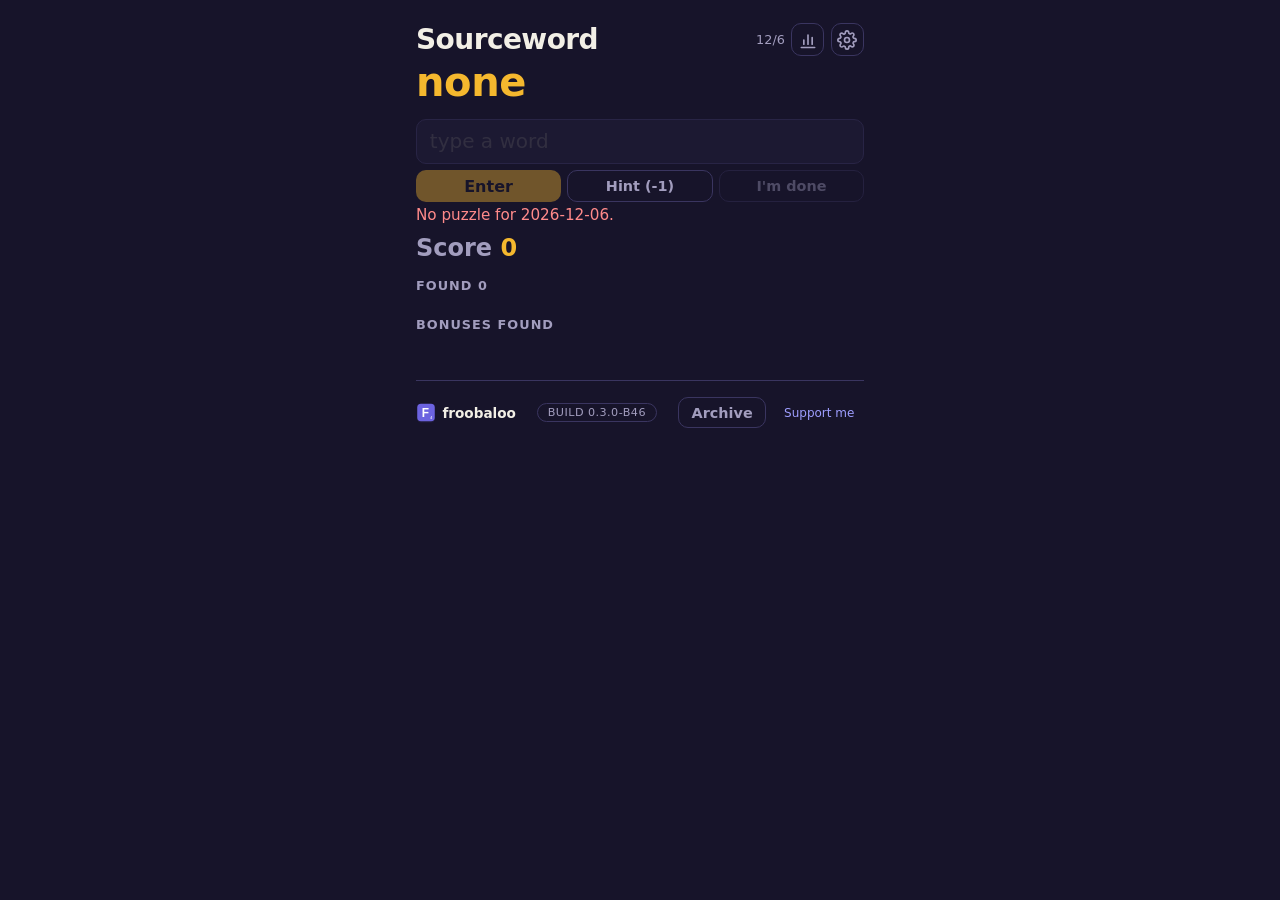
==== index.html @ 879daea0 "Settings icon is a gear (0.3.0-b46) Co-Authored-By: Claude Haiku 5.5 <noreply@anthropic.com> Claude-" ====
<!doctype html>
<html lang="en">
<head>
  <meta charset="utf-8">
  <meta name="viewport" content="width=device-width, initial-scale=1">
  <meta name="theme-color" content="#17142A">
  <title>Sourceword</title>
  <meta name="description" content="Build as many words as you can from today's source word.">
  <meta name="robots" content="noindex">
  <link rel="icon" type="image/svg+xml" href="favicon.svg">
  <meta property="og:title" content="Sourceword">
  <meta property="og:description" content="Build as many words as you can from today's source word.">
  <meta property="og:type" content="website">
  <meta property="og:url" content="https://froobaloo.com/sourceword/">
  <meta property="og:image" content="https://froobaloo.com/sourceword/og.png">
  <meta name="twitter:card" content="summary_large_image">
  <link rel="stylesheet" href="style.css">
</head>
<body>
  <main>
    <header>
      <div class="titlebar">
        <h1>Sourceword</h1>
        <span class="top-right">
          <span id="date" class="date"></span>
          <button type="button" id="stats-btn" class="settings-btn" aria-label="Stats" title="Stats"><svg viewBox="0 0 24 24" width="20" height="20" fill="none" stroke="currentColor" stroke-width="2" stroke-linecap="round" aria-hidden="true"><path d="M4 21h16M7 17v-5M12 17V6M17 17v-8"/></svg></button>
          <button type="button" id="settings-btn" class="settings-btn" aria-label="Settings" title="Settings"><svg viewBox="0 0 24 24" width="20" height="20" fill="none" stroke="currentColor" stroke-width="2" stroke-linecap="round" aria-hidden="true"><circle cx="12" cy="12" r="3"/><path d="M19.4 15a1.65 1.65 0 0 0 .33 1.82l.06.06a2 2 0 0 1 0 2.83 2 2 0 0 1-2.83 0l-.06-.06a1.65 1.65 0 0 0-1.82-.33 1.65 1.65 0 0 0-1 1.51V21a2 2 0 0 1-2 2 2 2 0 0 1-2-2v-.09A1.65 1.65 0 0 0 9 19.4a1.65 1.65 0 0 0-1.82.33l-.06.06a2 2 0 0 1-2.83 0 2 2 0 0 1 0-2.83l.06-.06a1.65 1.65 0 0 0 .33-1.82 1.65 1.65 0 0 0-1.51-1H3a2 2 0 0 1-2-2 2 2 0 0 1 2-2h.09A1.65 1.65 0 0 0 4.6 9a1.65 1.65 0 0 0-.33-1.82l-.06-.06a2 2 0 0 1 0-2.83 2 2 0 0 1 2.83 0l.06.06a1.65 1.65 0 0 0 1.82.33H9a1.65 1.65 0 0 0 1-1.51V3a2 2 0 0 1 2-2 2 2 0 0 1 2 2v.09a1.65 1.65 0 0 0 1 1.51 1.65 1.65 0 0 0 1.82-.33l.06-.06a2 2 0 0 1 2.83 0 2 2 0 0 1 0 2.83l-.06.06a1.65 1.65 0 0 0-.33 1.82V9a1.65 1.65 0 0 0 1.51 1H21a2 2 0 0 1 2 2 2 2 0 0 1-2 2h-.09a1.65 1.65 0 0 0-1.51 1z"/></svg></button>
        </span>
      </div>
      <p class="source"><strong id="source"></strong></p>
    </header>

    <section id="results" hidden>
      <p class="result-kicker">Day complete</p>
      <div class="result-top">
        <p class="result-score"><strong id="res-score">0</strong><span>points</span></p>
        <p class="result-line" id="res-rank"></p>
      </div>
      <p class="result-line" id="res-core"></p>
      <p class="result-line" id="res-time"></p>
      <a id="next-game" class="next-game" href="https://froobaloo.com/wordsummit/">Next game: Wordsummit →</a>
      <button type="button" id="share-btn" class="share-btn">Share spoiler-free result</button>
      <p class="share-actions"><span id="share-note" class="muted-note" aria-live="polite"></span></p>
      <pre id="share-text" class="share"></pre>
    </section>


    <form id="guess-form" autocomplete="off">
      <div class="guess-field">
        <div class="guess-mirror" id="guess-mirror" aria-hidden="true"></div>
        <input id="guess" type="text" inputmode="text" autocapitalize="off" autocorrect="off" spellcheck="false" autofocus aria-label="Your word" placeholder="Type a word">
      </div>
      <button type="submit">Enter</button>
      <button type="button" id="hint" class="secondary" data-tip="Reveal the next letter at the cost of 1 point!">Hint (-1)</button>
      <button type="button" id="finish" class="secondary tip-end" data-tip="Clicking done will end your day with your current points total!">I'm done</button>
    </form>

    <div id="tip" class="tip" role="status" hidden>
      <p id="tip-text"></p>
      <button type="button" id="tip-ok">Got it</button>
    </div>
    <p id="message" role="status" aria-live="polite"></p>
    <div id="toasts" class="toasts" aria-live="polite"></div>

    <dialog id="done-confirm" class="howto" aria-labelledby="done-title">
      <div class="howto-head">
        <h2 id="done-title">End your day?</h2>
      </div>
      <p id="done-text"></p>
      <div class="howto-nav">
        <button type="button" id="done-cancel" class="secondary">Keep playing</button>
        <button type="button" id="done-ok">End day</button>
      </div>
    </dialog>

    <section>
      <div class="score-row">
        <p class="score">Score <strong id="score">0</strong></p>
        <p class="rank" id="rank"></p>
        <p class="timer" id="timer" aria-live="off"></p>
      </div>
      <div class="found-head">
        <h2>Found <span id="count">0</span></h2>
        <p class="lengths" id="lengths"></p>
      </div>
      <ul id="found" class="chips"></ul>
      <h2 id="bonus-head">Bonuses Found</h2>
      <ul id="bonuses" class="chips"></ul>
    </section>

    <section id="stats" hidden>
      <h2>Stats</h2>
      <dl class="stat-grid">
        <div><dt>Played</dt><dd id="stat-played">0</dd></div>
        <div><dt>Current streak</dt><dd id="stat-streak">0</dd></div>
        <div><dt>Best streak</dt><dd id="stat-best">0</dd></div>
        <div><dt>Best score</dt><dd id="stat-best-score">0</dd></div>
      </dl>
      <h3>Achievements</h3>
      <ul id="ach-list" class="ach-list"></ul>
      <p id="ach-empty" class="muted">None yet. Find a word to start.</p>
    </section>

    <section id="debug" hidden>
      <h2>Test view</h2>
      <p id="debug-summary" class="debug-summary"></p>
      <p class="debug-actions">
        <button type="button" id="reveal" class="secondary">Show all words</button>
        <button type="button" id="reset" class="secondary">Reset today</button>
      </p>
      <div id="debug-words"></div>
    </section>

    <dialog id="settings" class="howto" aria-labelledby="settings-title">
      <div class="howto-head">
        <h2 id="settings-title">Settings</h2>
        <button type="button" id="settings-close" class="secondary">Close</button>
      </div>
      <div class="setting">
        <span class="setting-label">Mode</span>
        <div class="goal" role="group" aria-label="Mode">
          <button type="button" class="seg" id="mode-normal" aria-pressed="true">Normal</button>
          <button type="button" class="seg" id="mode-hard" aria-pressed="false">Hard</button>
        </div>
      </div>
      <div class="setting">
        <span class="setting-label">Goal</span>
        <div class="goal" role="group" aria-label="Goal">
          <button type="button" class="seg" id="goal-all" aria-pressed="true">All words</button>
          <button type="button" class="seg" id="goal-ten" aria-pressed="false">10 per length</button>
        </div>
      </div>
      <p class="muted">Your first word locks today's mode. Goal changes apply right away.</p>
    </dialog>

    <dialog id="welcome" class="howto" aria-labelledby="welcome-title">
      <div class="howto-head">
        <h2 id="welcome-title">Welcome to Sourceword</h2>
      </div>
      <p>Find all the words that can be made from the letters in the source word to get the highest score for the day!</p>
      <div class="howto-nav">
        <span></span>
        <button type="button" id="welcome-ok">Let's play</button>
      </div>
    </dialog>

    <dialog id="archive" class="howto" aria-labelledby="archive-title">
      <div class="howto-head">
        <h2 id="archive-title">Archive</h2>
        <button type="button" id="archive-close" class="secondary">Close</button>
      </div>
      <p class="muted">Past puzzles. Each one plays the same as today and keeps its own result.</p>
      <ul id="archive-list" class="archive-list"></ul>
    </dialog>

    <footer>
      <a class="brand" href="https://froobaloo.com/"><img class="brand-mark" src="froobaloo-mark.svg" alt="" width="20" height="20">froobaloo</a>
      <span class="build" id="build"></span>
      <span class="footer-right">
        <button type="button" id="archive-btn" class="secondary admin-toggle">Archive</button>
        <a class="secondary admin-toggle btn-link" href="https://ko-fi.com/jeremyt37" target="_blank" rel="noopener">Support me</a>
      </span>
    </footer>
  </main>
  <script src="/kit/froobaloo.js"></script>
  <script src="app.js"></script>
</body>
</html>
---- style.css ----
/* Sourceword: dark ink palette, matching the Froobaloo hub theme (#17142A). */
:root {
  --bg: #17142A;
  --surface: #221E3A;
  --line: #3A3560;
  --fg: #F2EFE6;
  --muted: #A29DBE;
  --tile: #FFFBEA;
  --tile-ink: #1E1B2E;
  --accent: #F5B82E;
  --good: #7FD6A8;
  --bad: #FF8A8A;
  color-scheme: dark;
}

body {
  margin: 0;
  background: var(--bg);
  color: var(--fg);
  font-family: system-ui, -apple-system, "Segoe UI", sans-serif;
}

main {
  max-width: 28rem;
  margin: 0 auto;
  padding-block: 1.25rem 2rem;
  padding-left: max(16px, env(safe-area-inset-left, 0px));
  padding-right: max(16px, env(safe-area-inset-right, 0px));
}

.date {
  color: var(--muted);
  font-size: 0.8rem;
  white-space: nowrap;
  font-variant-numeric: tabular-nums;
}

.top-right {
  display: flex;
  align-items: center;
  gap: 0.4rem;
  flex: none;
}

.build {
  font-size: 0.7rem;
  letter-spacing: 0.04em;
  text-transform: uppercase;
  color: var(--muted);
  border: 1px solid var(--line);
  border-radius: 999px;
  padding: 0.15rem 0.6rem;
}

.titlebar {
  display: flex;
  justify-content: space-between;
  align-items: center;
  gap: 0.5rem;
  margin-top: 0.2rem;
  flex-wrap: nowrap;
}

h1 {
  margin: 0;
  font-size: 1.75rem;
  white-space: nowrap;
  font-weight: 800;
  letter-spacing: -0.02em;
}

h2 {
  margin: 1rem 0 0.5rem;
  font-size: 0.8rem;
  font-weight: 700;
  letter-spacing: 0.08em;
  text-transform: uppercase;
  color: var(--muted);
}

.source {
  margin: 0;
  color: var(--muted);
}

.source strong {
  display: block;
  color: var(--accent);
  font-size: 2.5rem;
  font-weight: 800;
  letter-spacing: -0.01em;
  line-height: 1.1;
  margin-top: 0.25rem;
  overflow-wrap: anywhere;
}

.source strong span {
  transition: opacity 0.15s ease;
}

.source strong span.used {
  opacity: 0.22;
}

/* Goal toggle, beside the title. */
.goal {
  display: inline-flex;
  flex: none;
  gap: 2px;
  padding: 2px;
  border: 1px solid var(--line);
  border-radius: 999px;
}

.goal .seg {
  background: transparent;
  color: var(--muted);
  border-radius: 999px;
  padding: 0.3rem 0.7rem;
  font-size: 0.78rem;
  font-weight: 600;
  white-space: nowrap;
}

.goal .seg[aria-pressed="true"] {
  background: var(--surface);
  color: var(--fg);
}

/* The word box: a transparent input over a mirror that paints letters not in the source word red. */
.guess-field {
  grid-column: 1 / -1;
  position: relative;
  border: 1px solid var(--line);
  border-radius: 10px;
  background: var(--surface);
}

.guess-field:focus-within {
  outline: 2px solid var(--accent);
  outline-offset: 1px;
}

.guess-field:has(input:disabled) {
  opacity: 0.5;
}

.guess-field input {
  position: relative;
  display: block;
  box-sizing: border-box;
  width: 100%;
  min-width: 0;
  border: 0;
  border-radius: 10px;
  background: transparent;
  color: transparent;
  caret-color: var(--fg);
  font-family: inherit;
}

.guess-mirror {
  position: absolute;
  inset: 0;
  display: flex;
  align-items: center;
  padding: 0.6rem 0.8rem;
  font-size: 1.25rem;
  font-family: inherit;
  white-space: pre;
  overflow: hidden;
  pointer-events: none;
  color: var(--fg);
  text-transform: lowercase;
}

.guess-mirror span.bad {
  color: var(--bad);
}

/* Step tip: one at a time, fixed above the bottom edge. */
.tip {
  margin: 0.75rem 0 0;
  display: flex;
  align-items: center;
  gap: 0.75rem;
  padding: 0.85rem 1rem;
  background: var(--surface);
  border: 1px solid var(--accent);
  border-radius: 14px;
  box-shadow: 0 8px 24px rgba(0, 0, 0, 0.35);
}

.tip[hidden] {
  display: none;
}

.tip p {
  margin: 0;
  flex: 1;
  font-size: 0.95rem;
  line-height: 1.4;
}

.tip button {
  flex: none;
}

form {
  display: grid;
  grid-template-columns: repeat(3, 1fr);
  gap: 0.4rem;
  margin: 0.9rem 0 0.25rem;
}

form input {
  grid-column: 1 / -1;
}

input {
  flex: 1;
  min-width: 0;
  font-size: 1.25rem;
  padding: 0.6rem 0.8rem;
  border: 1px solid var(--line);
  border-radius: 10px;
  background: var(--surface);
  color: var(--fg);
  text-transform: lowercase;
}

input:focus {
  outline: 2px solid var(--accent);
  outline-offset: 1px;
}

input:disabled {
  opacity: 0.5;
}

button {
  font: inherit;
  font-weight: 700;
  font-size: 1rem;
  padding: 0.6rem 1rem;
  border: 0;
  border-radius: 10px;
  background: var(--accent);
  color: var(--bg);
  cursor: pointer;
}

form button {
  flex: none;
  padding: 0.4rem 0.5rem;
}

button:focus-visible {
  outline: 2px solid var(--fg);
  outline-offset: 2px;
}

button:disabled {
  opacity: 0.4;
  cursor: default;
}

button.secondary {
  background: transparent;
  color: var(--muted);
  border: 1px solid var(--line);
  font-weight: 600;
  font-size: 0.9rem;
  padding: 0.4rem 0.8rem;
}

#message {
  min-height: 1.25rem;
  margin: 0;
  color: var(--good);
  font-size: 0.95rem;
}

#message.bad {
  color: var(--bad);
}

/* Score: label and number share one size. */
.score {
  margin: 0.5rem 0 0;
  color: var(--muted);
  font-size: 1.5rem;
  font-weight: 700;
}

.score strong {
  color: var(--accent);
  font-size: inherit;
  font-variant-numeric: tabular-nums;
}

.score-row {
  display: flex;
  align-items: baseline;
  flex-wrap: wrap;
  gap: 0.25rem 0.9rem;
}

.report-btn {
  margin-left: 0.6rem;
  font-size: 0.8rem;
  padding: 0.2rem 0.6rem;
  vertical-align: middle;
}

.report-btn:disabled {
  opacity: 0.6;
}

.toasts {
  position: fixed;
  top: 12px;
  left: 50%;
  transform: translateX(-50%);
  width: min(92vw, 360px);
  display: flex;
  flex-direction: column;
  gap: 8px;
  z-index: 50;
  pointer-events: none;
}

.toast {
  pointer-events: auto;
  display: flex;
  flex-direction: column;
  gap: 2px;
  padding: 0.6rem 0.8rem;
  background: var(--surface);
  color: var(--fg);
  border: 1px solid var(--accent);
  border-radius: 12px;
  box-shadow: 0 6px 20px rgba(0, 0, 0, 0.35);
  cursor: pointer;
  animation: toast-in 0.2s ease-out;
}

.toast strong {
  color: var(--accent);
  font-size: 0.95rem;
}

.toast span {
  color: var(--muted);
  font-size: 0.85rem;
}

@keyframes toast-in {
  from { opacity: 0; transform: translateY(-6px); }
  to { opacity: 1; transform: none; }
}

.ach-list {
  list-style: none;
  padding: 0;
  margin: 0.5rem 0 0;
}

.ach-list li {
  padding: 0.4rem 0;
  border-bottom: 1px solid var(--line);
  font-size: 0.9rem;
}

.ach-list li span {
  color: var(--muted);
}

.settings-btn {
  display: inline-flex;
  align-items: center;
  justify-content: center;
  flex: none;
  padding: 0.35rem;
  background: transparent;
  color: var(--muted);
  border: 1px solid var(--line);
  border-radius: 10px;
}

.settings-btn:hover {
  color: var(--fg);
}

.settings-btn svg {
  width: 20px;
  height: 20px;
  display: block;
}

.setting {
  display: flex;
  flex-wrap: wrap;
  align-items: center;
  justify-content: space-between;
  gap: 0.5rem 0.75rem;
  margin: 0.75rem 0;
}

.setting .goal .seg[aria-pressed="true"] {
  background: var(--accent);
  color: var(--bg);
}

.setting-label {
  font-size: 0.75rem;
  font-weight: 700;
  letter-spacing: 0.08em;
  text-transform: uppercase;
  color: var(--muted);
}

.timer {
  margin: 0;
  color: var(--muted);
  font-size: 0.9rem;
  font-variant-numeric: tabular-nums;
}

.timer:empty {
  display: none;
}

.rank {
  margin: 0;
  color: var(--fg);
  font-size: 1rem;
  font-weight: 700;
}

.rank[hidden] {
  display: none;
}

/* Found heading, with words left to its right. */
.found-head {
  display: flex;
  flex-wrap: wrap;
  align-items: baseline;
  gap: 0.25rem 0.75rem;
  margin: 1rem 0 0.5rem;
}

.found-head h2 {
  margin: 0;
}

.countdown {
  margin: 0;
  font-size: 0.95rem;
  font-weight: 700;
  color: var(--fg);
  font-variant-numeric: tabular-nums;
}

.countdown[hidden] {
  display: none;
}

.lengths {
  margin: 0;
  color: var(--muted);
  font-size: 0.8rem;
  font-weight: 700;
  letter-spacing: 0.08em;
  text-transform: uppercase;
  font-variant-numeric: tabular-nums;
}

.lengths[hidden] {
  display: none;
}

.chips {
  list-style: none;
  padding: 0;
  margin: 0;
  display: flex;
  flex-wrap: wrap;
  gap: 0.4rem;
  min-width: 0;
}

.chips li {
  background: var(--tile);
  color: var(--tile-ink);
  border-radius: 8px;
  padding: 0.25rem 0.55rem;
  font-size: 0.9rem;
  font-variant-numeric: tabular-nums;
}

/* Bonus slots: hollow until earned, then filled orange. */
#bonuses li {
  background: transparent;
  color: var(--accent);
  border: 1px solid var(--accent);
}

#bonuses li.filled {
  background: var(--accent);
  color: var(--bg);
}

footer {
  margin-top: 2.5rem;
  padding-top: 1rem;
  border-top: 1px solid var(--line);
  font-size: 0.85rem;
  display: flex;
  flex-wrap: wrap;
  justify-content: space-between;
  align-items: center;
  gap: 0.75rem;
}

.brand {
  display: inline-flex;
  align-items: center;
  gap: 0.4rem;
  color: var(--fg);
  text-decoration: none;
  font-weight: 700;
}

.brand-mark {
  width: 20px;
  height: 20px;
}

.btn-link {
  text-decoration: none;
  display: inline-flex;
  align-items: center;
}

.brand:hover {
  color: var(--fg);
}

.admin-toggle {
  font-size: 0.75rem;
  padding: 0.3rem 0.6rem;
}

/* Mode row, under the source word. */
.mode-row {
  display: flex;
  flex-wrap: wrap;
  align-items: center;
  justify-content: space-between;
  gap: 0.5rem 0.6rem;
  margin-top: 0.6rem;
}

.mode-group {
  display: flex;
  align-items: center;
  gap: 0.6rem;
}

.mode-label {
  font-size: 0.75rem;
  font-weight: 700;
  letter-spacing: 0.08em;
  text-transform: uppercase;
  color: var(--muted);
}

.footer-right {
  display: flex;
  flex-wrap: wrap;
  align-items: center;
  gap: 0.5rem;
}

/* Result card, shown when the day is finished. */
#results {
  margin-top: 1.5rem;
  padding: 1rem;
  background: var(--surface);
  border: 1px solid var(--line);
  border-radius: 14px;
}

#results[hidden] {
  display: none;
}

#results h2 {
  margin-top: 0;
}

.result-score {
  margin: 0.25rem 0 0;
  font-size: 2.6rem;
  font-weight: 800;
  color: var(--accent);
  font-variant-numeric: tabular-nums;
}

.result-score span {
  margin-left: 0.4rem;
  font-size: 1rem;
  font-weight: 600;
  color: var(--muted);
}

.result-line {
  margin: 0.25rem 0 0;
  font-weight: 600;
}

/* How to play dialog. */
.howto {
  width: min(26rem, calc(100% - 2rem));
  max-height: 90vh;
  padding: 1.25rem;
  background: var(--surface);
  color: var(--fg);
  border: 1px solid var(--line);
  border-radius: 16px;
}

.howto::backdrop {
  background: rgba(10, 8, 20, 0.7);
}

.howto-head {
  display: flex;
  justify-content: space-between;
  align-items: center;
  gap: 0.5rem;
}

.howto-head h2 {
  margin: 0;
}

.howto p {
  margin: 0.5rem 0;
  line-height: 1.5;
}

.howto .muted {
  color: var(--muted);
  font-size: 0.9rem;
}

.tiles {
  display: flex;
  flex-wrap: wrap;
  gap: 0.35rem;
  margin: 0.75rem 0;
}

.tile-letter.used {
  opacity: 0.22;
}

.tile-letter {
  display: inline-flex;
  align-items: center;
  justify-content: center;
  width: 2.2rem;
  height: 2.4rem;
  background: var(--tile);
  color: var(--tile-ink);
  border-radius: 8px;
  font-size: 1.25rem;
  font-weight: 800;
  text-transform: uppercase;
}

.score-table {
  width: 100%;
  border-collapse: collapse;
  margin: 0.5rem 0;
}

.score-table td {
  padding: 0.3rem 0;
  border-bottom: 1px solid var(--line);
}

.score-table td + td {
  text-align: right;
  font-weight: 700;
  color: var(--accent);
}

.ex-msg {
  min-height: 1.25rem;
  color: var(--good);
  font-size: 0.95rem;
}

.howto-score strong {
  color: var(--accent);
}

.howto-nav {
  display: flex;
  align-items: center;
  justify-content: space-between;
  gap: 0.5rem;
  margin-top: 1rem;
}

.howto-dots {
  display: flex;
  gap: 0.35rem;
}

.howto-dots .dot {
  width: 0.5rem;
  height: 0.5rem;
  border-radius: 50%;
  background: var(--line);
}

.howto-dots .dot.on {
  background: var(--accent);
}

/* Admin view: bonus words sit after the core words, in italics. */
#debug-words li.bonus {
  font-style: italic;
}

/* Stats and share. */
#stats {
  margin-top: 1rem;
}

#stats[hidden],
#share-box[hidden] {
  display: none;
}

.stat-grid {
  display: grid;
  grid-template-columns: repeat(2, 1fr);
  gap: 0.6rem;
  margin: 0;
}

.stat-grid div {
  background: var(--surface);
  border-radius: 10px;
  padding: 0.6rem 0.8rem;
}

.stat-grid dt {
  font-size: 0.75rem;
  color: var(--muted);
  letter-spacing: 0.04em;
  text-transform: uppercase;
}

.stat-grid dd {
  margin: 0.15rem 0 0;
  font-size: 1.6rem;
  font-weight: 800;
  font-variant-numeric: tabular-nums;
}

.share {
  background: var(--surface);
  border: 1px solid var(--line);
  border-radius: 10px;
  padding: 0.75rem 0.9rem;
  margin: 0;
  font-family: ui-monospace, SFMono-Regular, Menlo, monospace;
  font-size: 0.9rem;
  line-height: 1.5;
  white-space: pre-wrap;
  overflow-wrap: anywhere;
  color: var(--fg);
}

.share-actions {
  display: flex;
  align-items: center;
  gap: 0.6rem;
  flex-wrap: wrap;
  margin: 0.6rem 0 0;
}

.muted-note {
  color: var(--muted);
  font-size: 0.85rem;
}

/* Admin test view (#debug). Remove before shipping. */
#debug {
  margin-top: 2rem;
  padding-top: 1rem;
  border-top: 1px dashed var(--line);
}

#debug[hidden] {
  display: none;
}

.debug-summary {
  color: var(--muted);
  font-size: 0.85rem;
  line-height: 1.5;
  overflow-wrap: anywhere;
}

.debug-actions {
  display: flex;
  flex-wrap: wrap;
  gap: 0.5rem;
}

#debug-words h3 {
  margin: 1rem 0 0.4rem;
  font-size: 0.8rem;
  font-weight: 600;
  color: var(--fg);
}

#debug-words ul {
  list-style: none;
  padding: 0;
  margin: 0;
  display: flex;
  flex-wrap: wrap;
  gap: 0.3rem;
}

#debug-words li {
  font-size: 0.8rem;
  padding: 0.15rem 0.4rem;
  border-radius: 6px;
  background: var(--surface);
  color: var(--muted);
}

#debug-words li.got {
  background: var(--accent);
  color: var(--bg);
  font-weight: 600;
}

/* Result card at the top of the page, with the share button. */
#results {
  margin: 0.75rem 0 0;
  padding: 1rem;
  background: var(--surface);
  border: 1px solid var(--accent);
  border-radius: 14px;
}

.result-kicker {
  margin: 0;
  font-size: 0.75rem;
  font-weight: 700;
  letter-spacing: 0.08em;
  text-transform: uppercase;
  color: var(--accent);
}

.result-top {
  display: flex;
  align-items: baseline;
  flex-wrap: wrap;
  gap: 0.25rem 0.9rem;
}

.share-btn {
  width: 100%;
  margin-top: 0.75rem;
  padding: 0.85rem 1rem;
  font-size: 1.05rem;
}

#results .share {
  margin-top: 0.75rem;
  font-size: 0.85rem;
}

/* Archive list. */
.archive-list {
  list-style: none;
  margin: 0.75rem 0 0;
  padding: 0;
  max-height: 60vh;
  overflow: auto;
}

.archive-list li + li {
  border-top: 1px solid var(--line);
}

.archive-row {
  display: flex;
  justify-content: space-between;
  align-items: center;
  gap: 0.75rem;
  padding: 0.6rem 0.25rem;
  color: var(--fg);
  text-decoration: none;
}

.archive-row:hover,
.archive-row:focus-visible {
  background: var(--bg);
}

.archive-row .arch-word {
  font-weight: 800;
  text-transform: uppercase;
  color: var(--accent);
}

.archive-row .arch-status {
  font-size: 0.85rem;
  color: var(--muted);
  white-space: nowrap;
}

.next-game {
  display: block;
  margin-top: 0.6rem;
  padding: 0.7rem 1rem;
  text-align: center;
  border: 1px solid var(--line);
  border-radius: 10px;
  color: var(--fg);
  font-weight: 700;
  text-decoration: none;
}

.next-game:hover,
.next-game:focus-visible {
  border-color: var(--accent);
}

/* The most recent guess, highlighted. Kept last so it overrides the bonus styling. */
/* Hover and focus tooltips: the text comes from data-tip. */
[data-tip] {
  position: relative;
}

[data-tip]:hover::after,
[data-tip]:focus-visible::after {
  content: attr(data-tip);
  position: absolute;
  left: 50%;
  bottom: calc(100% + 8px);
  transform: translateX(-50%);
  width: max-content;
  max-width: 240px;
  padding: 0.4rem 0.6rem;
  background: var(--surface);
  color: var(--fg);
  border: 1px solid var(--line);
  border-radius: 8px;
  font-size: 0.8rem;
  font-weight: 500;
  line-height: 1.3;
  letter-spacing: normal;
  text-transform: none;
  white-space: normal;
  text-align: left;
  z-index: 30;
  pointer-events: none;
}

[data-tip].tip-end:hover::after,
[data-tip].tip-end:focus-visible::after {
  left: auto;
  right: 0;
  transform: none;
}

/* Words left unfound, revealed when the day ends. */
.chips li.missed {
  background: transparent;
  color: var(--muted);
  border: 1px dashed var(--line);
  font-style: italic;
}

.chips li.latest {
  background: var(--good);
  color: var(--bg);
}
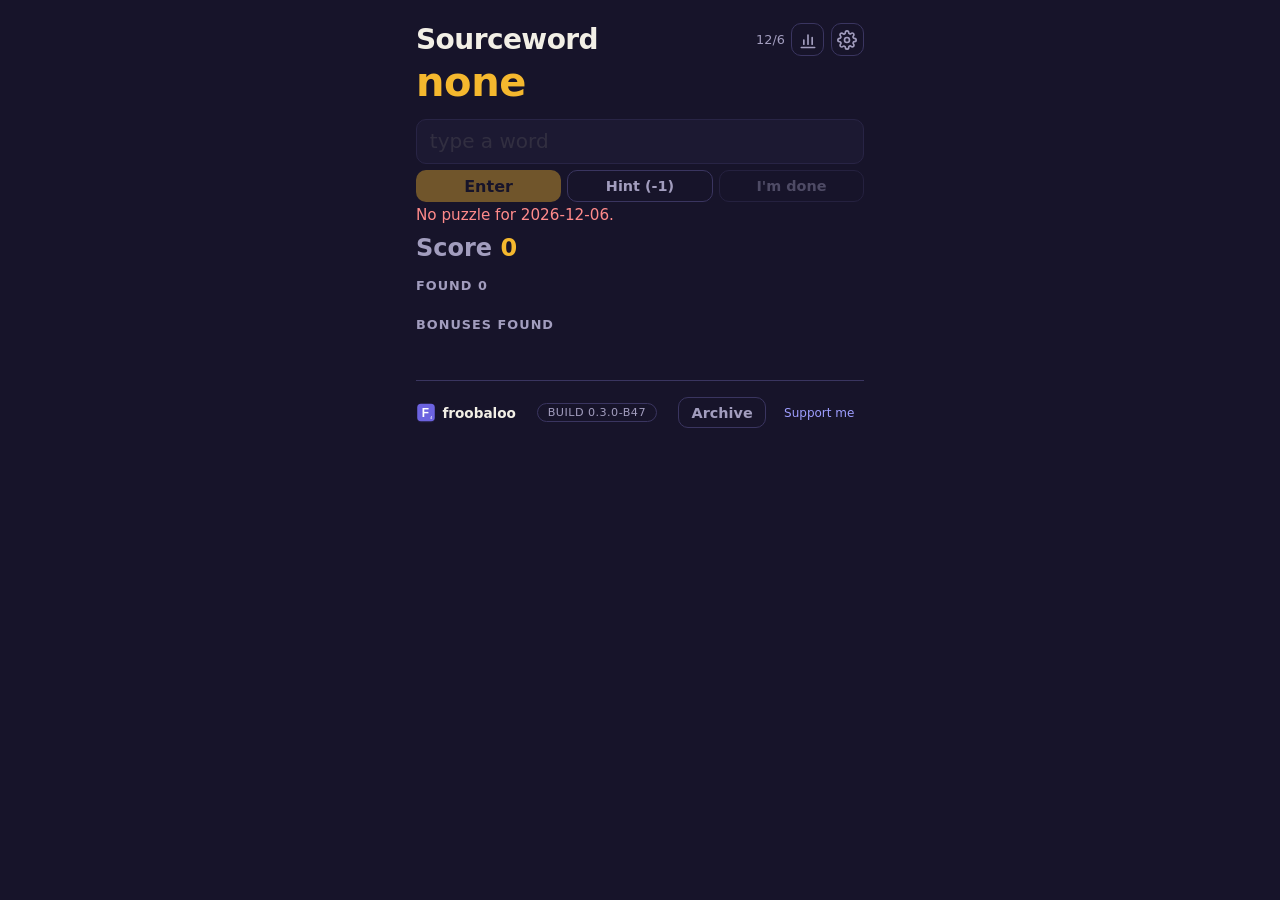
==== commit c2114054: "Daily intro before the first guess: today's word, Max Points and the targets (0.3.0-b47) Co-Authored" ====
--- a/index.html
+++ b/index.html
@@ -133,14 +133,11 @@
       <p class="muted">Your first word locks today's mode. Goal changes apply right away.</p>
     </dialog>
 
-    <dialog id="welcome" class="howto" aria-labelledby="welcome-title">
-      <div class="howto-head">
-        <h2 id="welcome-title">Welcome to Sourceword</h2>
-      </div>
-      <p>Find all the words that can be made from the letters in the source word to get the highest score for the day!</p>
+    <dialog id="welcome" class="howto intro" aria-labelledby="welcome-title">
+      <div id="welcome-body"></div>
       <div class="howto-nav">
         <span></span>
-        <button type="button" id="welcome-ok">Let's play</button>
+        <button type="button" id="welcome-ok">Let's Play</button>
       </div>
     </dialog>
 
--- a/style.css
+++ b/style.css
@@ -1000,3 +1000,33 @@
   background: var(--good);
   color: var(--bg);
 }
+
+/* Daily intro: today's word and targets, shown before the first guess. */
+.intro-kicker {
+  margin: 0;
+  color: var(--muted);
+  font-size: 0.8rem;
+  font-weight: 700;
+  letter-spacing: 0.08em;
+  text-transform: uppercase;
+}
+
+.intro-word {
+  margin: 0.25rem 0 0.5rem;
+  color: var(--accent);
+  font-size: 2.25rem;
+  font-weight: 800;
+  letter-spacing: -0.01em;
+  overflow-wrap: anywhere;
+}
+
+.intro-max {
+  margin: 0 0 0.5rem;
+  font-size: 1.1rem;
+}
+
+.intro-list {
+  margin: 0 0 0.5rem;
+  padding-left: 1.2rem;
+  line-height: 1.6;
+}
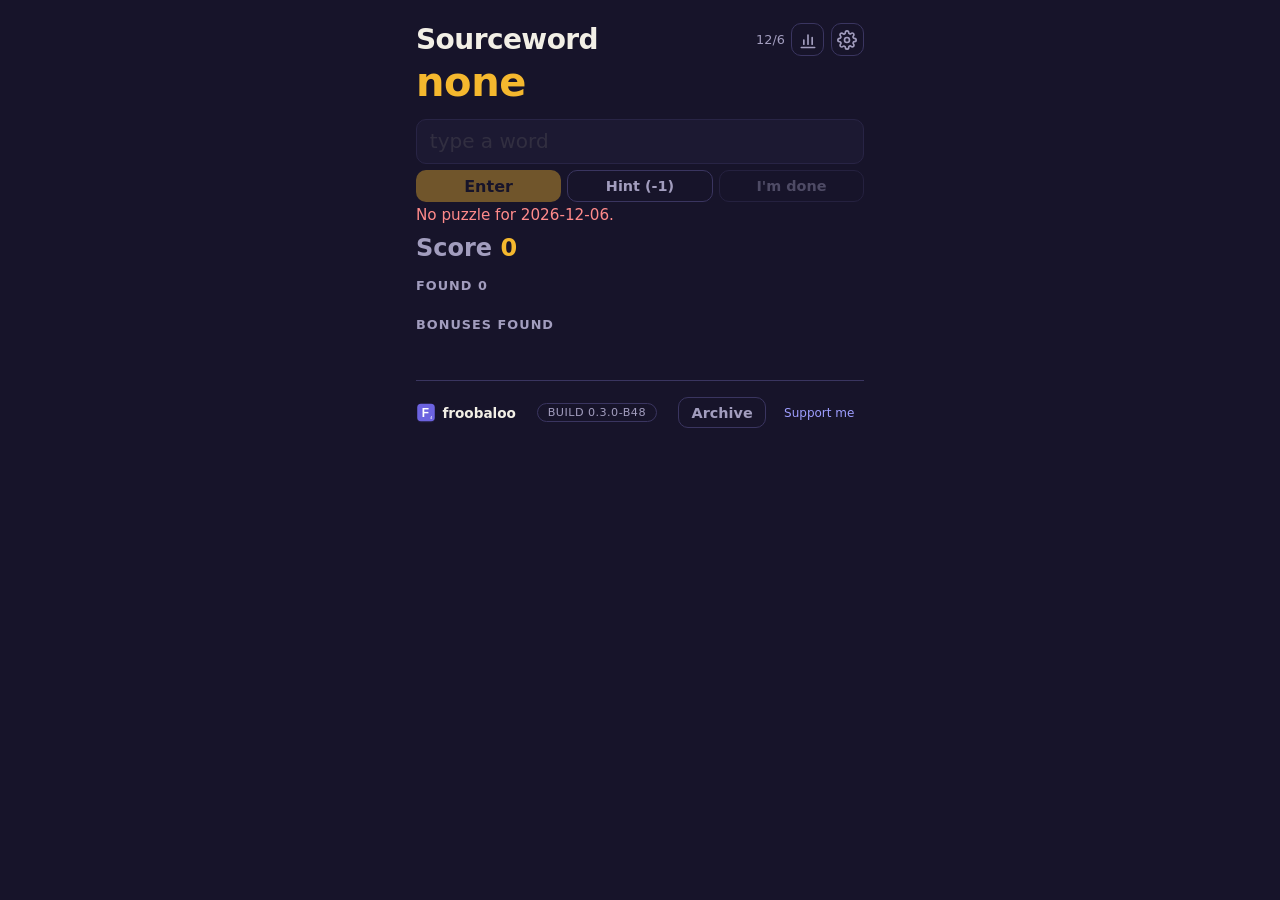
==== commit 14138757: "Core-complete modal: keep playing or end the day (0.3.0-b48) Co-Authored-By: Claude Haiku 5.5 <norep" ====
--- a/index.html
+++ b/index.html
@@ -61,6 +61,17 @@
     </div>
     <p id="message" role="status" aria-live="polite"></p>
     <div id="toasts" class="toasts" aria-live="polite"></div>
+
+    <dialog id="core-modal" class="howto" aria-labelledby="core-title">
+      <div class="howto-head">
+        <h2 id="core-title">All core words found!</h2>
+      </div>
+      <p id="core-text"></p>
+      <div class="howto-nav">
+        <button type="button" id="core-keep" class="secondary">Keep Playing</button>
+        <button type="button" id="core-done">I'm Done</button>
+      </div>
+    </dialog>
 
     <dialog id="done-confirm" class="howto" aria-labelledby="done-title">
       <div class="howto-head">
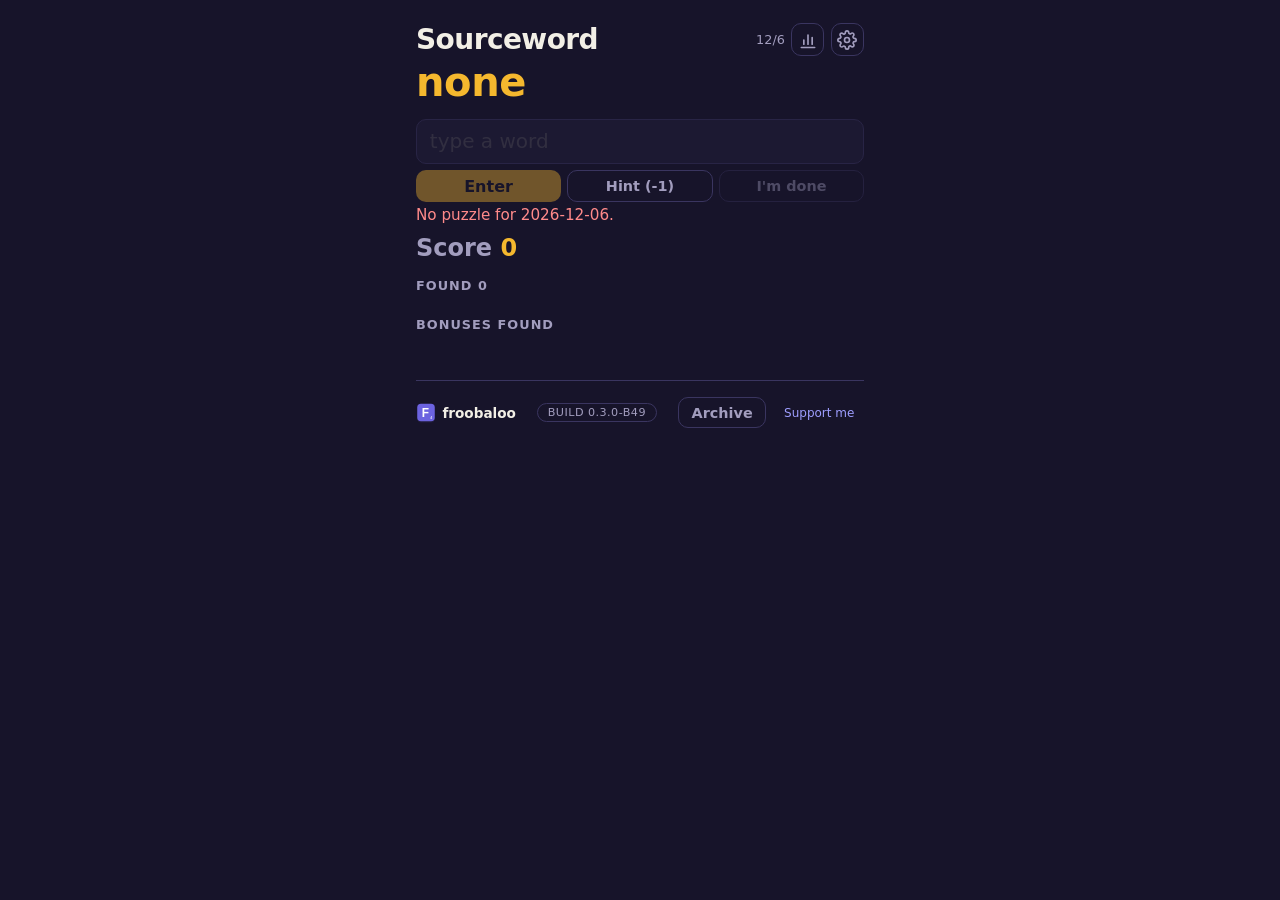
==== commit 054a833e: "Bulleted success message; bonuses for core with no hints (3), all words with no hints (5), and 37 Wo" ====
--- a/index.html
+++ b/index.html
@@ -59,7 +59,7 @@
       <p id="tip-text"></p>
       <button type="button" id="tip-ok">Got it</button>
     </div>
-    <p id="message" role="status" aria-live="polite"></p>
+    <div id="message" role="status" aria-live="polite"></div>
     <div id="toasts" class="toasts" aria-live="polite"></div>
 
     <dialog id="core-modal" class="howto" aria-labelledby="core-title">
--- a/style.css
+++ b/style.css
@@ -285,6 +285,23 @@
   color: var(--bad);
 }
 
+#message p,
+#message ul {
+  margin: 0;
+}
+
+/* Success message: the word on one line, then one bullet per thing it earned. */
+.msg-list {
+  margin: 0.25rem 0 0;
+  padding-left: 1.2rem;
+  text-align: left;
+  list-style: disc;
+}
+
+.msg-list li + li {
+  margin-top: 0.1rem;
+}
+
 /* Score: label and number share one size. */
 .score {
   margin: 0.5rem 0 0;
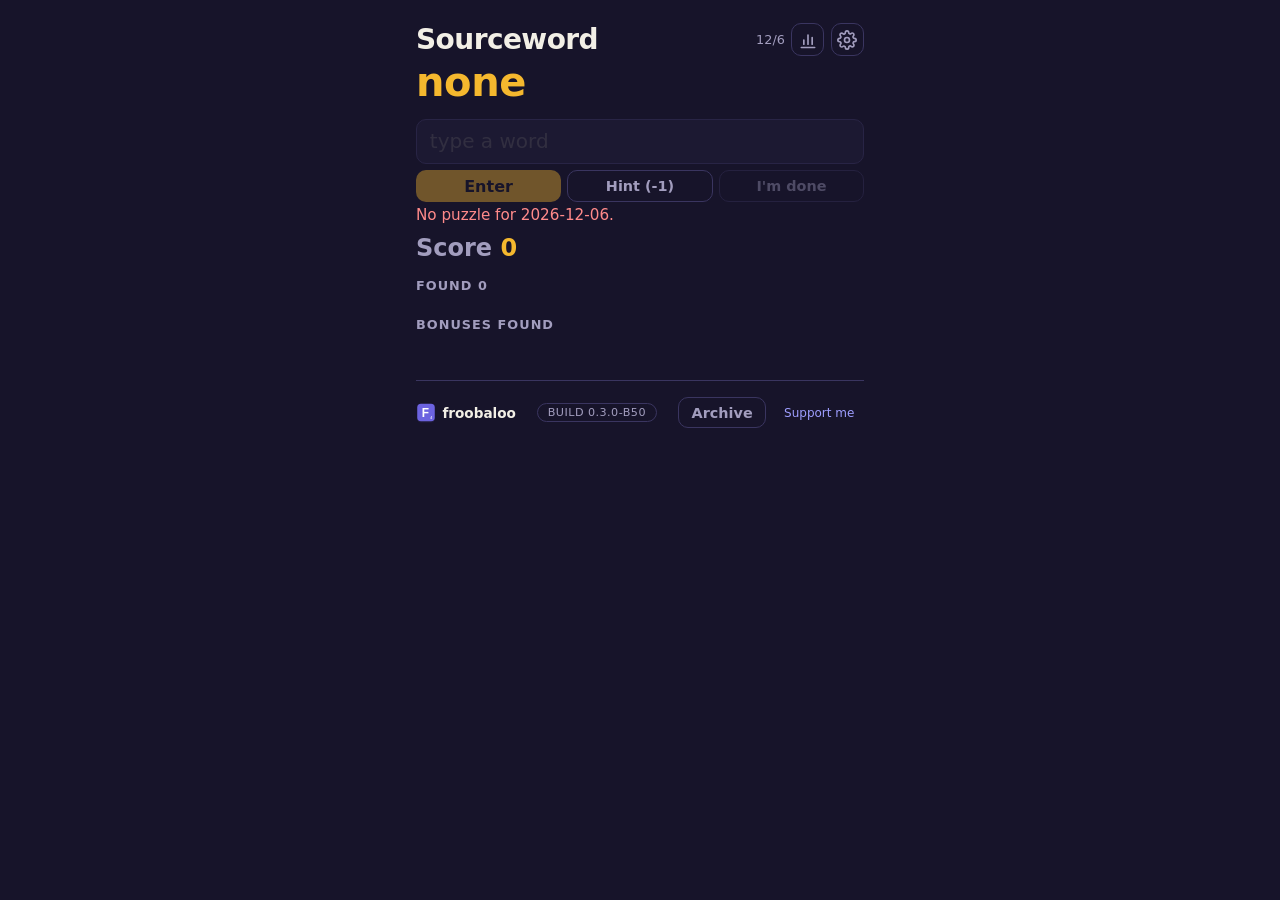
==== commit 635d1562: "End-day dialog shows core and bonus left; no-hint and 37 bonuses hidden until earned; tooltips no lo" ====
--- a/index.html
+++ b/index.html
@@ -77,7 +77,7 @@
       <div class="howto-head">
         <h2 id="done-title">End your day?</h2>
       </div>
-      <p id="done-text"></p>
+      <div id="done-body"></div>
       <div class="howto-nav">
         <button type="button" id="done-cancel" class="secondary">Keep playing</button>
         <button type="button" id="done-ok">End day</button>
--- a/style.css
+++ b/style.css
@@ -968,12 +968,11 @@
 }
 
 /* The most recent guess, highlighted. Kept last so it overrides the bonus styling. */
-/* Hover and focus tooltips: the text comes from data-tip. */
+/* Tooltips: the text comes from data-tip. Hover only on real pointers, so taps on touch screens don't leave one stuck on. */
 [data-tip] {
   position: relative;
 }
 
-[data-tip]:hover::after,
 [data-tip]:focus-visible::after {
   content: attr(data-tip);
   position: absolute;
@@ -998,11 +997,48 @@
   pointer-events: none;
 }
 
-[data-tip].tip-end:hover::after,
+@media (hover: hover) and (pointer: fine) {
+  [data-tip]:hover:not(.tip-off)::after {
+    content: attr(data-tip);
+    position: absolute;
+    left: 50%;
+    bottom: calc(100% + 8px);
+    transform: translateX(-50%);
+    width: max-content;
+    max-width: 240px;
+    padding: 0.4rem 0.6rem;
+    background: var(--surface);
+    color: var(--fg);
+    border: 1px solid var(--line);
+    border-radius: 8px;
+    font-size: 0.8rem;
+    font-weight: 500;
+    line-height: 1.3;
+    letter-spacing: normal;
+    text-transform: none;
+    white-space: normal;
+    text-align: left;
+    z-index: 30;
+    pointer-events: none;
+  }
+}
+
 [data-tip].tip-end:focus-visible::after {
   left: auto;
   right: 0;
   transform: none;
+}
+
+@media (hover: hover) and (pointer: fine) {
+  [data-tip].tip-end:hover:not(.tip-off)::after {
+    left: auto;
+    right: 0;
+    transform: none;
+  }
+}
+
+[data-tip].tip-off::after {
+  display: none;
 }
 
 /* Words left unfound, revealed when the day ends. */
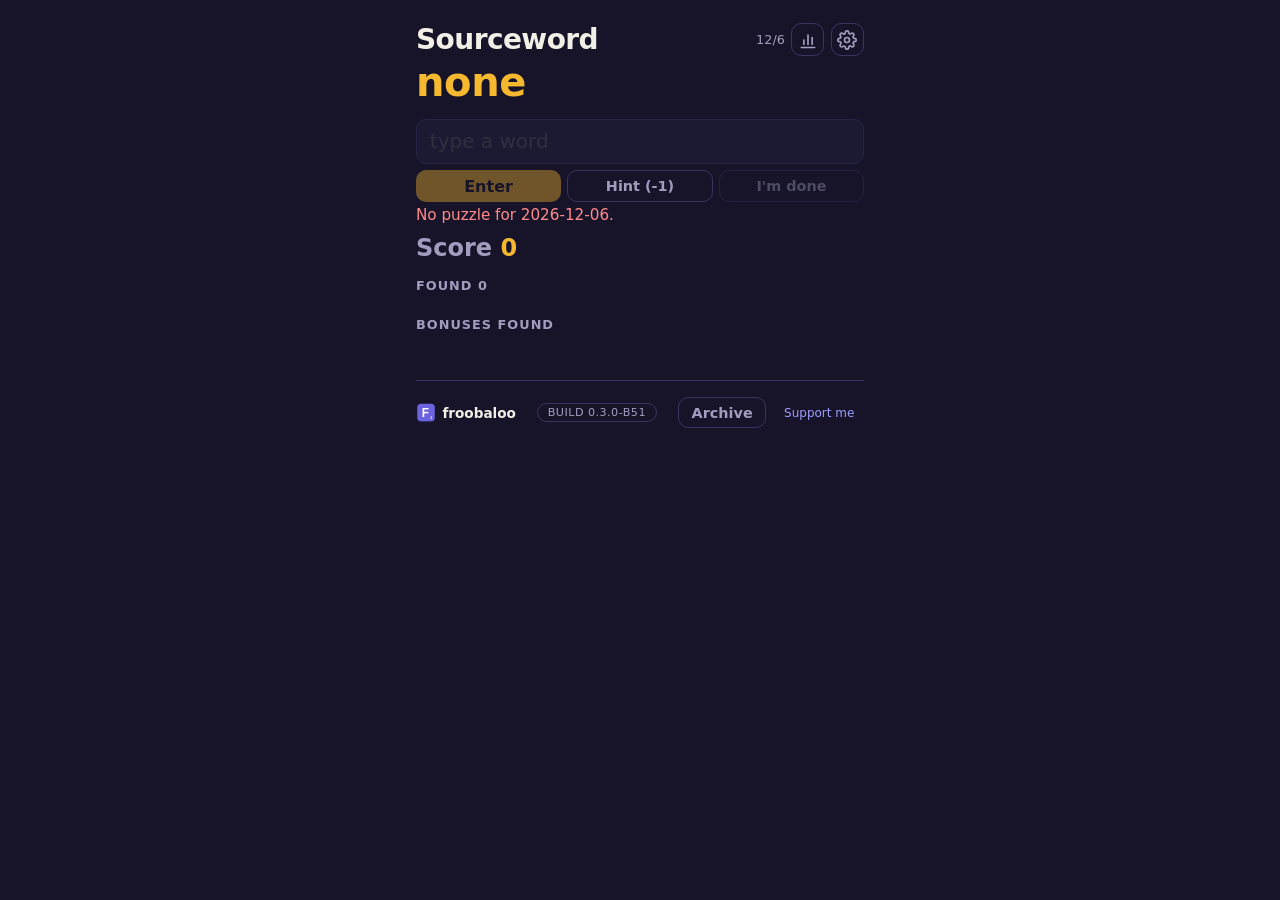
==== commit 801ab497: "End-day dialog: accent title, remaining-section labels, highlight follows core state; daily intro cl" ====
--- a/index.html
+++ b/index.html
@@ -79,8 +79,8 @@
       </div>
       <div id="done-body"></div>
       <div class="howto-nav">
-        <button type="button" id="done-cancel" class="secondary">Keep playing</button>
-        <button type="button" id="done-ok">End day</button>
+        <button type="button" id="done-cancel">Keep playing</button>
+        <button type="button" id="done-ok" class="secondary">I'm Done</button>
       </div>
     </dialog>
 
--- a/style.css
+++ b/style.css
@@ -1054,6 +1054,15 @@
   color: var(--bg);
 }
 
+/* End-day dialog title: the big accent heading, like the game title. */
+#done-title {
+  font-size: 1.6rem;
+  font-weight: 800;
+  letter-spacing: -0.01em;
+  text-transform: none;
+  color: var(--accent);
+}
+
 /* Daily intro: today's word and targets, shown before the first guess. */
 .intro-kicker {
   margin: 0;
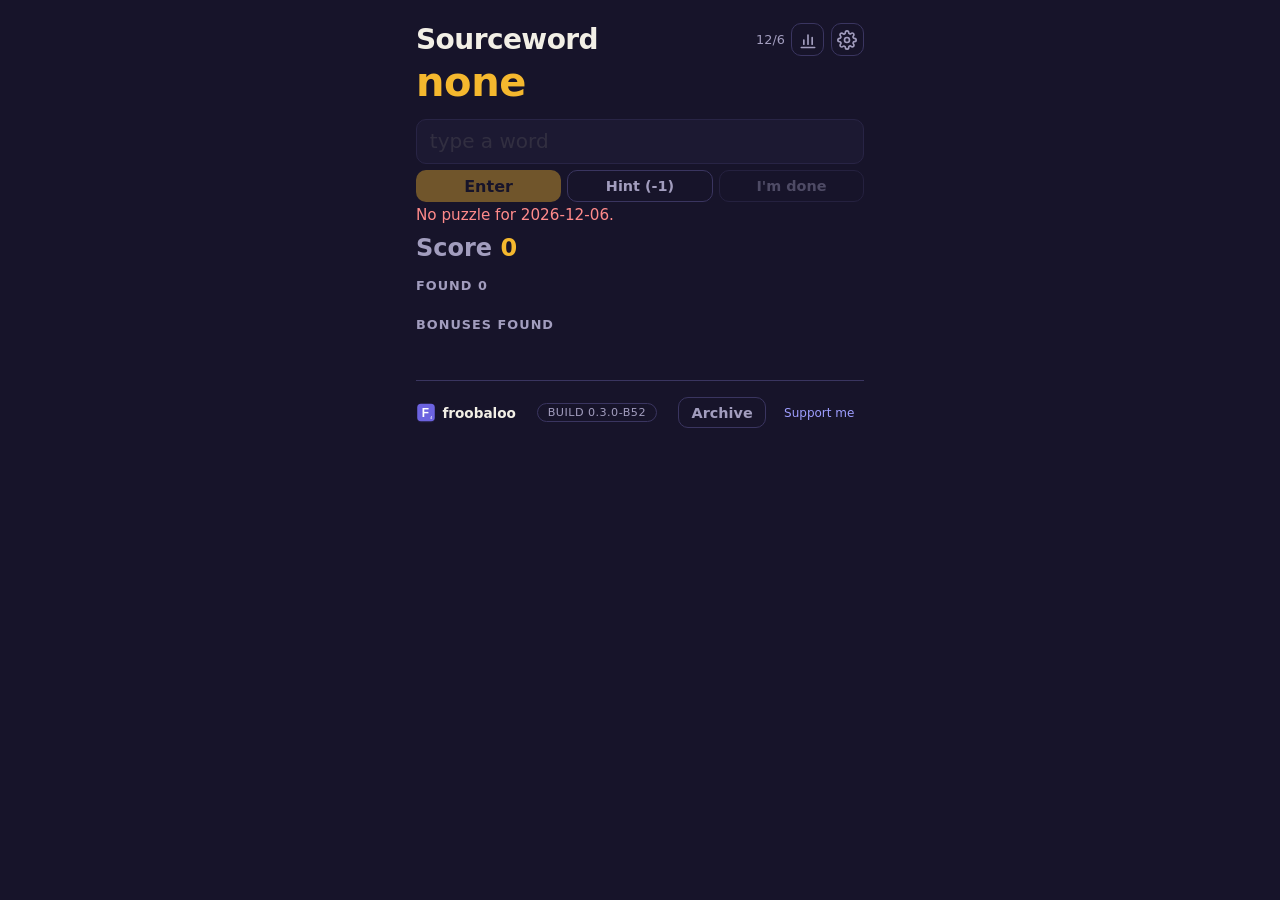
==== commit ed02da23: "Result card shows hints used and max points; Next game below the share text; Stats is a modal with a" ====
--- a/index.html
+++ b/index.html
@@ -38,10 +38,12 @@
       </div>
       <p class="result-line" id="res-core"></p>
       <p class="result-line" id="res-time"></p>
-      <a id="next-game" class="next-game" href="https://froobaloo.com/wordsummit/">Next game: Wordsummit →</a>
+      <p class="result-line" id="res-hints"></p>
+      <p class="result-line" id="res-max"></p>
       <button type="button" id="share-btn" class="share-btn">Share spoiler-free result</button>
       <p class="share-actions"><span id="share-note" class="muted-note" aria-live="polite"></span></p>
       <pre id="share-text" class="share"></pre>
+      <a id="next-game" class="next-game" href="https://froobaloo.com/wordsummit/">Next game: Wordsummit →</a>
     </section>
 
 
@@ -99,8 +101,11 @@
       <ul id="bonuses" class="chips"></ul>
     </section>
 
-    <section id="stats" hidden>
-      <h2>Stats</h2>
+    <dialog id="stats" class="howto" aria-labelledby="stats-title">
+      <div class="howto-head">
+        <h2 id="stats-title">Stats</h2>
+        <button type="button" id="stats-close" class="secondary">Close</button>
+      </div>
       <dl class="stat-grid">
         <div><dt>Played</dt><dd id="stat-played">0</dd></div>
         <div><dt>Current streak</dt><dd id="stat-streak">0</dd></div>
@@ -110,7 +115,12 @@
       <h3>Achievements</h3>
       <ul id="ach-list" class="ach-list"></ul>
       <p id="ach-empty" class="muted">None yet. Find a word to start.</p>
-    </section>
+      <div class="howto-nav">
+        <span></span>
+        <button type="button" id="stats-share">Share stats</button>
+      </div>
+      <p class="share-actions"><span id="stats-note" class="muted-note" aria-live="polite"></span></p>
+    </dialog>
 
     <section id="debug" hidden>
       <h2>Test view</h2>
--- a/style.css
+++ b/style.css
@@ -756,11 +756,6 @@
 }
 
 /* Stats and share. */
-#stats {
-  margin-top: 1rem;
-}
-
-#stats[hidden],
 #share-box[hidden] {
   display: none;
 }
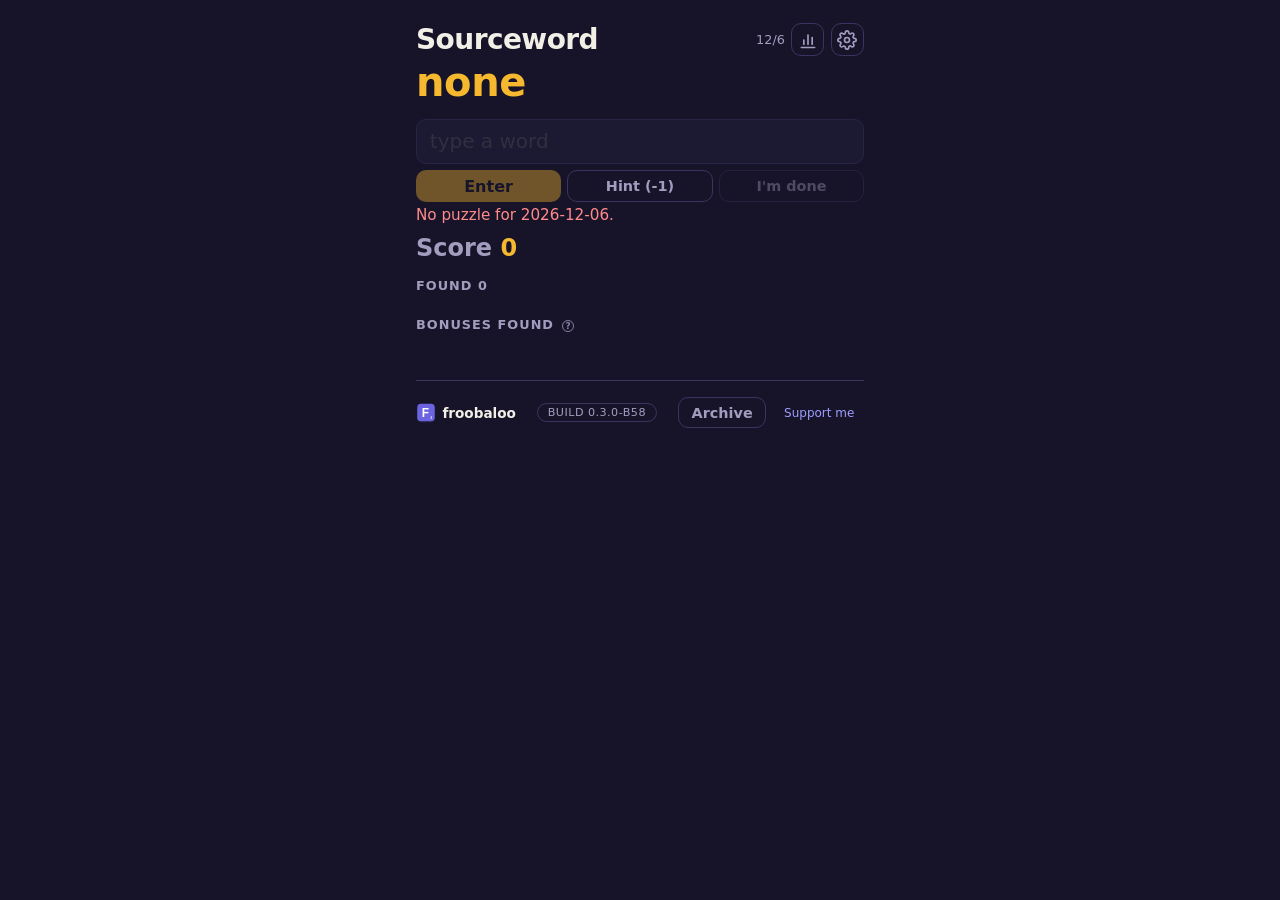
==== commit f81d3050: "Add alldle-verify meta tag, (?) hint on Bonuses Found, build 0.3.0-b58 Co-Authored-By: Claude Haiku " ====
--- a/index.html
+++ b/index.html
@@ -7,6 +7,7 @@
   <title>Sourceword</title>
   <meta name="description" content="Build as many words as you can from today's source word.">
   <meta name="robots" content="noindex">
+  <meta name="alldle-verify" content="oBY9Q_QZrRMlJBFiLbRw1rATq-TZCXJI">
   <link rel="icon" type="image/svg+xml" href="favicon.svg">
   <meta property="og:title" content="Sourceword">
   <meta property="og:description" content="Build as many words as you can from today's source word.">
@@ -97,7 +98,7 @@
         <p class="lengths" id="lengths"></p>
       </div>
       <ul id="found" class="chips"></ul>
-      <h2 id="bonus-head">Bonuses Found</h2>
+      <h2 id="bonus-head">Bonuses Found <span class="help-hint" tabindex="0" title="Below are bonuses to get, plus there are hidden bonus bonuses every game!" aria-label="Below are bonuses to get, plus there are hidden bonus bonuses every game!">?</span></h2>
       <ul id="bonuses" class="chips"></ul>
     </section>
 
--- a/style.css
+++ b/style.css
@@ -494,6 +494,10 @@
   font-variant-numeric: tabular-nums;
 }
 
+.length-count {
+  color: var(--accent);
+}
+
 .lengths[hidden] {
   display: none;
 }
@@ -515,6 +519,24 @@
   padding: 0.25rem 0.55rem;
   font-size: 0.9rem;
   font-variant-numeric: tabular-nums;
+}
+
+/* (?) hint beside a heading: shows its text on hover, focus or tap. */
+.help-hint {
+  display: inline-grid;
+  place-items: center;
+  width: 1.1em;
+  height: 1.1em;
+  margin-left: 0.3em;
+  border: 1px solid currentColor;
+  border-radius: 50%;
+  font-size: 0.7em;
+  font-weight: 700;
+  letter-spacing: 0;
+  text-transform: none;
+  vertical-align: middle;
+  cursor: help;
+  opacity: 0.8;
 }
 
 /* Bonus slots: hollow until earned, then filled orange. */
